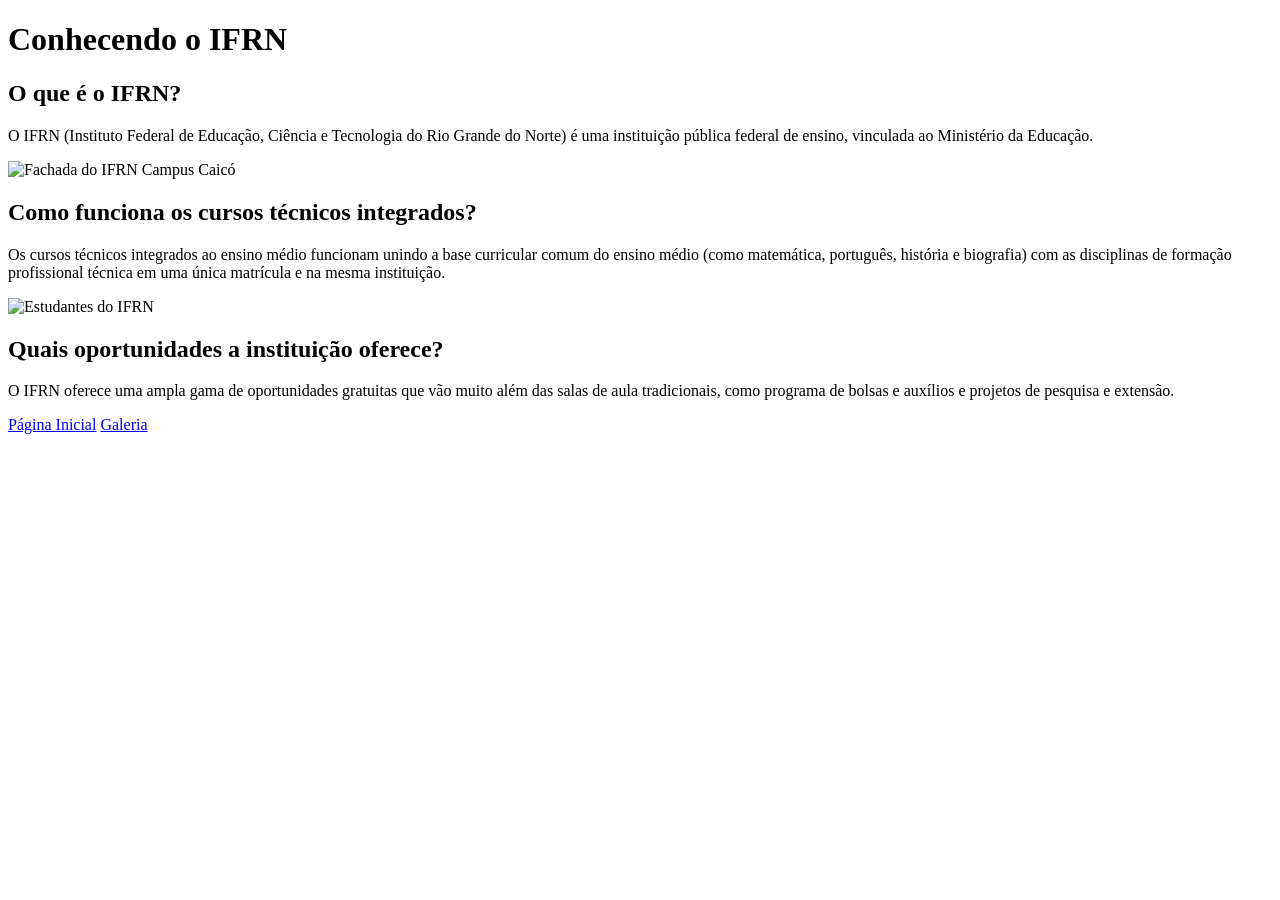
==== conhecendo.html @ 120e6389 "Add files via upload" ====
<!DOCTYPE html>
<html lang="pt-BR">
<head>
    <meta charset="UTF-8">
    <meta name="viewport" content="width=device-width, initial-scale=1.0">
    <title>Conhecendo o IFRN</title>
    <link rel="stylesheet" href="style.css">
</head>
<body>
    <header class="header-box">
        <h1>Conhecendo o IFRN</h1>
    </header>

    <main class="container">
        <section class="card card-flex">
            <div class="card-texto">
                <h2>O que é o IFRN?</h2>
                <p>
                    O IFRN (Instituto Federal de Educação, Ciência e Tecnologia do Rio Grande do Norte) é uma instituição pública federal de ensino, vinculada ao Ministério da Educação.
                </p>
            </div>
            <img src="https://encrypted-tbn0.gstatic.com/images?q=tbn:ANd9GcS1zuJuHc0H3UWdwkYpC6LsJb53SZmqq6KuVUbcl8qQ_Q&s=10" alt="Fachada do IFRN Campus Caicó">
        </section>

        <section class="card card-flex">
            <div class="card-texto">
                <h2>Como funciona os cursos técnicos integrados?</h2>
                <p>
                    Os cursos técnicos integrados ao ensino médio funcionam unindo a base curricular comum do ensino médio (como matemática, português, história e biografia) com as disciplinas de formação profissional técnica em uma única matrícula e na mesma instituição.
                </p>
            </div>
            <img src="https://encrypted-tbn0.gstatic.com/images?q=tbn:ANd9GcRE_2UAP3a79DxGeOTpxPYKPb5uzNipSPAgO9RBC3LUCw&s=10" alt="Estudantes do IFRN">
        </section>

        <section class="card">
            <h2 id="lefth2">Quais oportunidades a instituição oferece?</h2>
            <p>
                O IFRN oferece uma ampla gama de oportunidades gratuitas que vão muito além das salas de aula tradicionais, como programa de bolsas e auxílios e projetos de pesquisa e extensão.
            </p>
        </section>

    </main>

<footer>
        <nav class="footer-nav">
            <a href="index.html" class="footer-link">Página Inicial</a>
            <a href="galeria.html" class="footer-link">Galeria</a>
        </nav>
</footer>
</body>
</html>
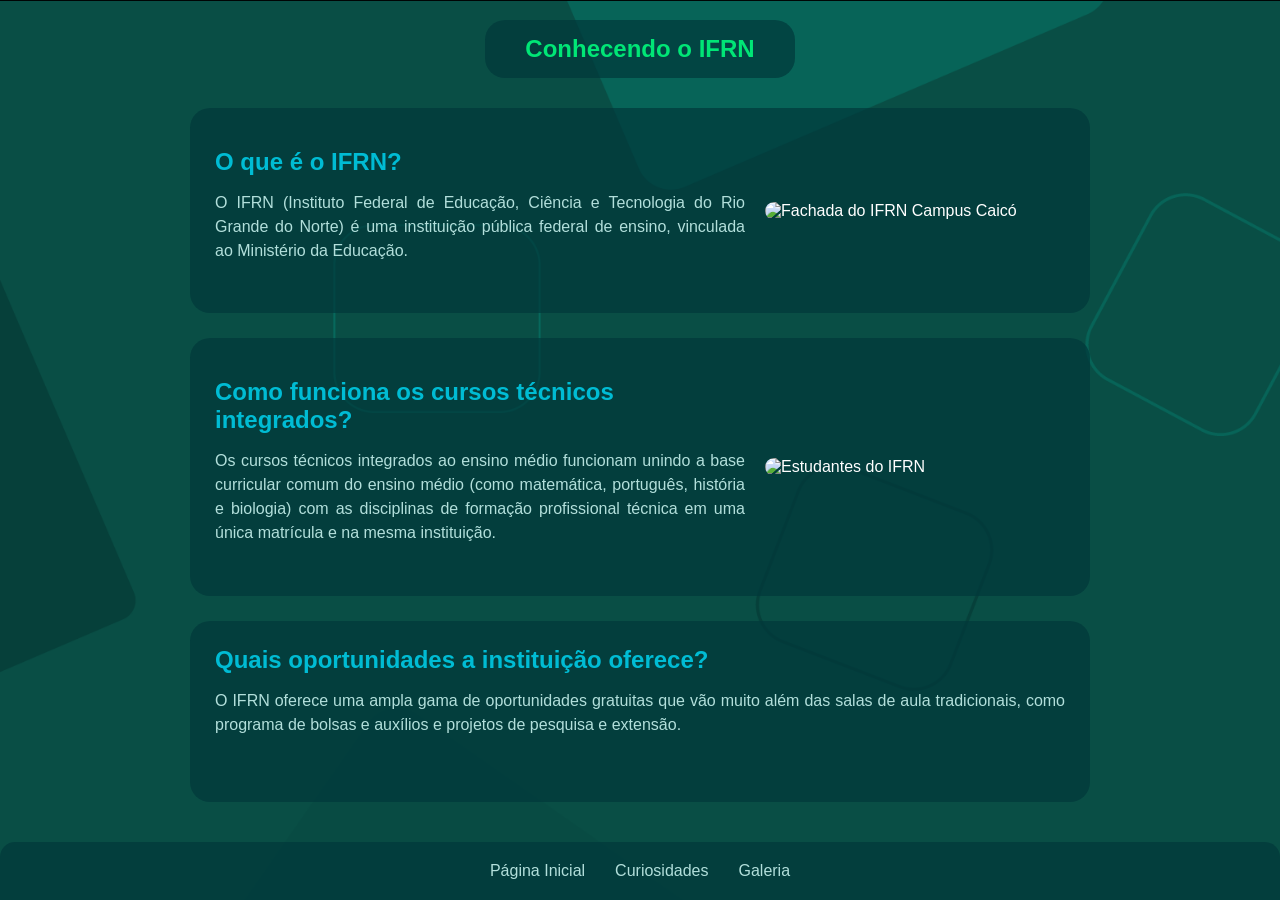
==== commit 7521c6f8: "Update conhecendo.html" ====
--- a/conhecendo.html
+++ b/conhecendo.html
@@ -26,7 +26,7 @@
             <div class="card-texto">
                 <h2>Como funciona os cursos técnicos integrados?</h2>
                 <p>
-                    Os cursos técnicos integrados ao ensino médio funcionam unindo a base curricular comum do ensino médio (como matemática, português, história e biografia) com as disciplinas de formação profissional técnica em uma única matrícula e na mesma instituição.
+                    Os cursos técnicos integrados ao ensino médio funcionam unindo a base curricular comum do ensino médio (como matemática, português, história e biologia) com as disciplinas de formação profissional técnica em uma única matrícula e na mesma instituição.
                 </p>
             </div>
             <img src="https://encrypted-tbn0.gstatic.com/images?q=tbn:ANd9GcRE_2UAP3a79DxGeOTpxPYKPb5uzNipSPAgO9RBC3LUCw&s=10" alt="Estudantes do IFRN">
@@ -41,11 +41,12 @@
 
     </main>
 
-<footer>
+    <footer>
         <nav class="footer-nav">
             <a href="index.html" class="footer-link">Página Inicial</a>
+            <a href="curiosidades.html" class="footer-link">Curiosidades</a>
             <a href="galeria.html" class="footer-link">Galeria</a>
         </nav>
-</footer>
+    </footer>
 </body>
-</html>+</html>
--- a/style.css
+++ b/style.css
@@ -0,0 +1,155 @@
+* {
+    margin: 0;
+    padding: 0;
+    box-sizing: border-box;
+    font-family: Arial, sans-serif;
+}
+
+* p{
+    text-align: justify;
+    text-justify: auto;
+}
+
+*::selection{
+   color: #00e676;
+   background-color:#015252 ;
+}
+
+body {
+    background-color: #008b8b;
+    background-image: url(image.png);
+    background-size: cover;       
+    background-position: center;   
+    background-repeat: no-repeat;  
+    color: #ffffff;
+    display: flex;
+    flex-direction: column;
+    align-items: center;
+    min-height: 100vh;
+    padding: 20px 0 0 0;
+}
+
+.header-box {
+    background-color: #00383bb3;
+    padding: 15px 40px;
+    border-radius: 20px;
+    margin-bottom: 30px;
+    text-align: center;
+}
+
+.header-box h1 {
+    color: #00e676;
+    font-size: 24px;
+}
+
+.container {
+    width: 90%;
+    max-width: 900px;
+    display: flex;
+    flex-direction: column;
+    gap: 25px;
+    flex: 1;
+}
+
+.cards-container {
+    display: flex;
+    flex-wrap: wrap;
+    gap: 20px;
+}
+
+.card {
+    background-color: #00383bb3;
+    border-radius: 20px;
+    padding: 25px;
+    flex: 1;
+    min-width: 280px;
+}
+
+#lefth2{
+    justify-self: left;
+}
+
+.card h2 {
+    color: #00bcd4;
+    margin-bottom: 15px;
+    justify-self: center;
+}
+
+.card p {
+    color: #b2dfdb;
+    line-height: 1.5;
+    margin-bottom: 10px;
+}
+
+.card-flex {
+    display: flex;
+    flex-direction: row;
+    align-items: center;
+    gap: 20px;
+}
+
+.card-texto {
+    flex: 1;
+}
+
+.card-texto h2 {
+    justify-self: left;
+}
+
+.card img {
+    width: 300px;
+    height: auto;
+    border-radius: 12px;
+}
+
+.info-data {
+    margin-top: 15px;
+    color: #00e676;
+}
+
+.galeria-grid {
+    display: flex;
+    flex-wrap: wrap;
+    gap: 15px;
+    margin-top: 15px;
+    justify-content: center;
+}
+
+.galeria-grid img {
+    width: 250px;
+    object-fit: cover;
+    border-radius: 10px;
+    justify-content: center;
+}
+
+footer {
+    width: 100%;
+    margin-top: 40px;
+     background-color: #00383bb3;
+    border-radius: 15px 15px 0 0;
+    padding: 20px 0;
+}
+
+.footer-nav {
+    display: flex;
+    justify-content: center;
+    gap: 30px;
+}
+
+.footer-link {
+    color: #b2dfdb;
+    text-decoration: none;
+    font-size: 16px;
+}
+
+.footer-link:hover {
+    color: #77cbc4;
+    text-decoration: none;
+    font-size: 16px;
+}
+
+.footer-link:active {
+    color: #42d2c6;
+    text-decoration: none;
+    font-size: 16px;
+}
